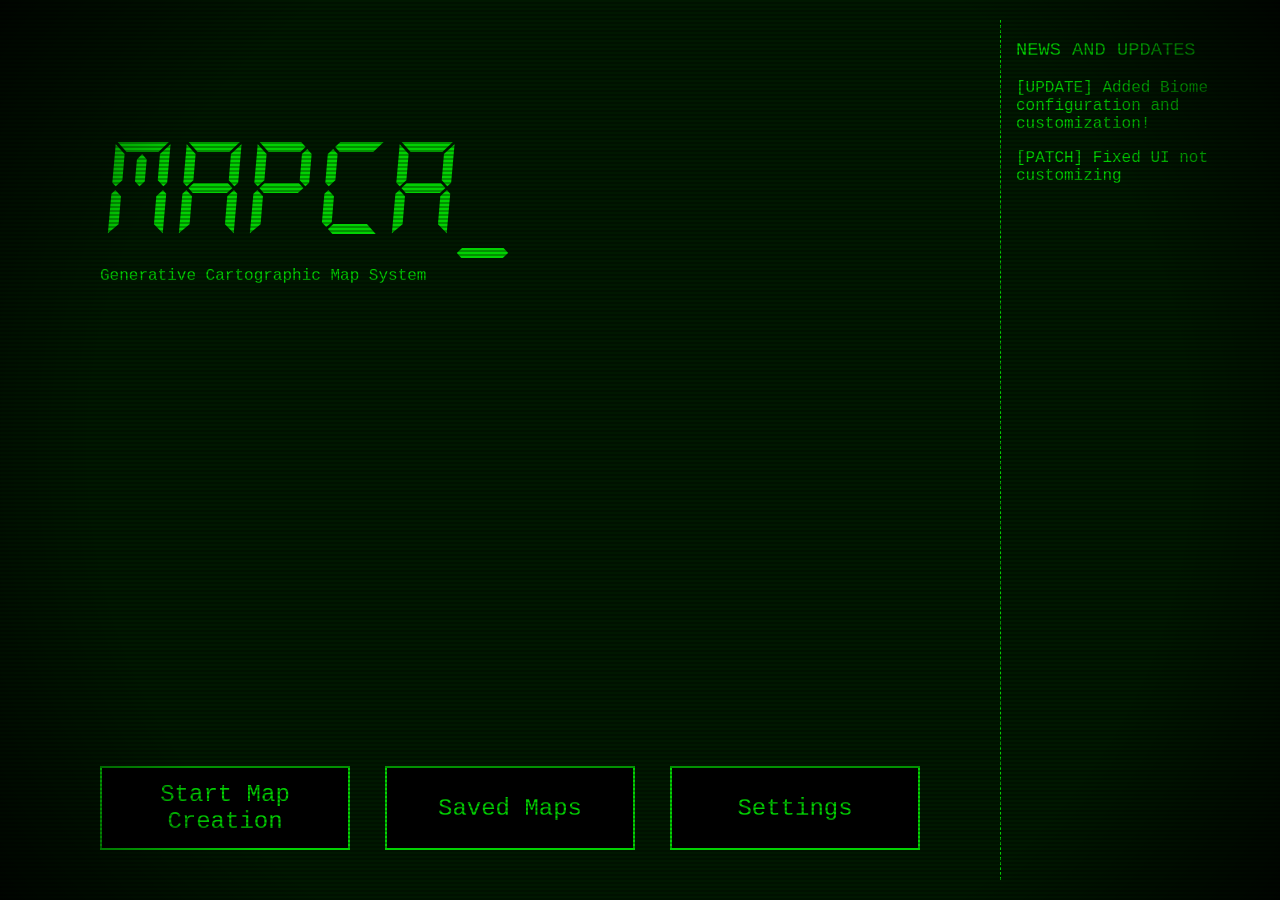
==== index.html @ b2b21452 "Another Test  - Changed index.html to the root folder" ====
<!DOCTYPE html>
<html lang="en">
<head>
    <meta charset="UTF-8">
    <meta name="viewport" content="width=device-width, initial-scale=1.0">
    <title>MAPCA</title>
    <link rel="stylesheet" href="/style/menu.css">
</head>
<body>
    <div id="logo">
        <h1 class="title">MAPCA<span class="underline">_</span></h1>
        <h4 class="subtitle">Generative Cartographic Map System</h4>
        
    </div>
    <nav>
        <div id="buttons">
            <a href="./html/createmp.html"class="genMapButton">Start Map Creation</a>
            <a href="./html/svmap.html"class="savedMapsButton">Saved Maps</a>
            <a href="./html/websettings.html"class="webSettings">Settings</a>
        </div>
    </nav>
    <div id="news-updates">
        <h3>NEWS AND UPDATES</h3>
        <p>[UPDATE] Added Biome configuration and customization!</p>
        <p>[PATCH] Fixed UI not customizing</p>
    </div>
    <div class="crt-overlay"></div>

</body>
</html>
---- style/menu.css ----
:root {
    --green-text: rgb(2, 209, 2);
    --bg: rgb(0, 24, 0);
}

* {
    font-family: 'Courier New', Courier, monospace;
    color: var(--green-text);
    font-weight: 500;
}

/*Custom Font*/
@font-face {
    font-family: digitalClock;
    src: url('../font/DS-DIGII.TTF');
}

/*Logo and Title*/
#logo h1.title {
    font-family: digitalClock;
    font-size: 9rem;
    margin-bottom: -15px
}

#logo span.underline {
    display: inline-block;
    animation: blink_underline 1s step-end infinite;
    font-family: digitalClock;
    margin-top: 0px
}

#logo {
    grid-area: header;
    align-self: center;
    margin-left: 80px;
}

body {
    background-color: var(--bg);
    margin: 0;
    height: 100vh;
    padding: 20px;
    box-sizing: border-box;
    display: grid;
    grid-template-columns: repeat(2, 160px) 1fr 260px;
    grid-template-rows: auto auto 1fr auto;
    grid-template-areas:
        "header   header   header sidebar"
        "header   header   header sidebar"
        ".        .        . sidebar"
        "navbar   navbar   navbar sidebar";
}

nav {
    grid-area: navbar;
    align-self: end;
    width: 100%;
}

#news-updates {
    grid-area: sidebar;
    border-left: 1px dashed var(--green-text);
    padding-left: 15px;
    height: 100%;
    background-color: var(--bg);
}

/*Buttons*/
#buttons {
    display: flex;
    gap: 35px;
    font-size: x-large;
    margin-bottom: 30px;
    margin-left: 80px;
    margin-right: 80px;
}

button,
a {
    display: flex;
    justify-content: center;
    align-items: center;
    background-color: black;
    border: 2px solid;
    border-color: var(--green-text);
    width: 300px;
    height: 80px;
    text-align: center;
    text-decoration: none;
}

button:hover,
a:hover {
    scale: 1.05;
    color: black;
    background-color: var(--green-text);
    border-color: black;
    animation: border 1s step-end infinite;
}

/*Animation for the _*/
@keyframes blink_underline {

    0%,
    100% {
        opacity: 1;
    }

    50% {
        opacity: 0;
    }
}

@keyframes border {

    0%,
    100% {
        border-color: var(--green-text);
    }

    50% {
        border-color: black;
    }
}

.crt-overlay {
    position: absolute;
    top: 0;
    left: 0;
    width: 100%;
    height: 100%;
    z-index: 9999;
    pointer-events: none;
    background:
        linear-gradient(rgba(18, 16, 16, 0) 50%, rgba(0, 0, 0, 0.3) 50%),
        radial-gradient(circle, rgba(0, 0, 0, 0) 70%, rgba(0, 0, 0, 0.8) 100%);
    background-size: 100% 4px, 100% 100%;
    animation: crt-flicker 0.15s infinite alternate;
}

/*Animation for the tv screen effect*/
@keyframes crt-flicker {
    0% {
        opacity: 0.94;
    }

    100% {
        opacity: 1;
    }
}
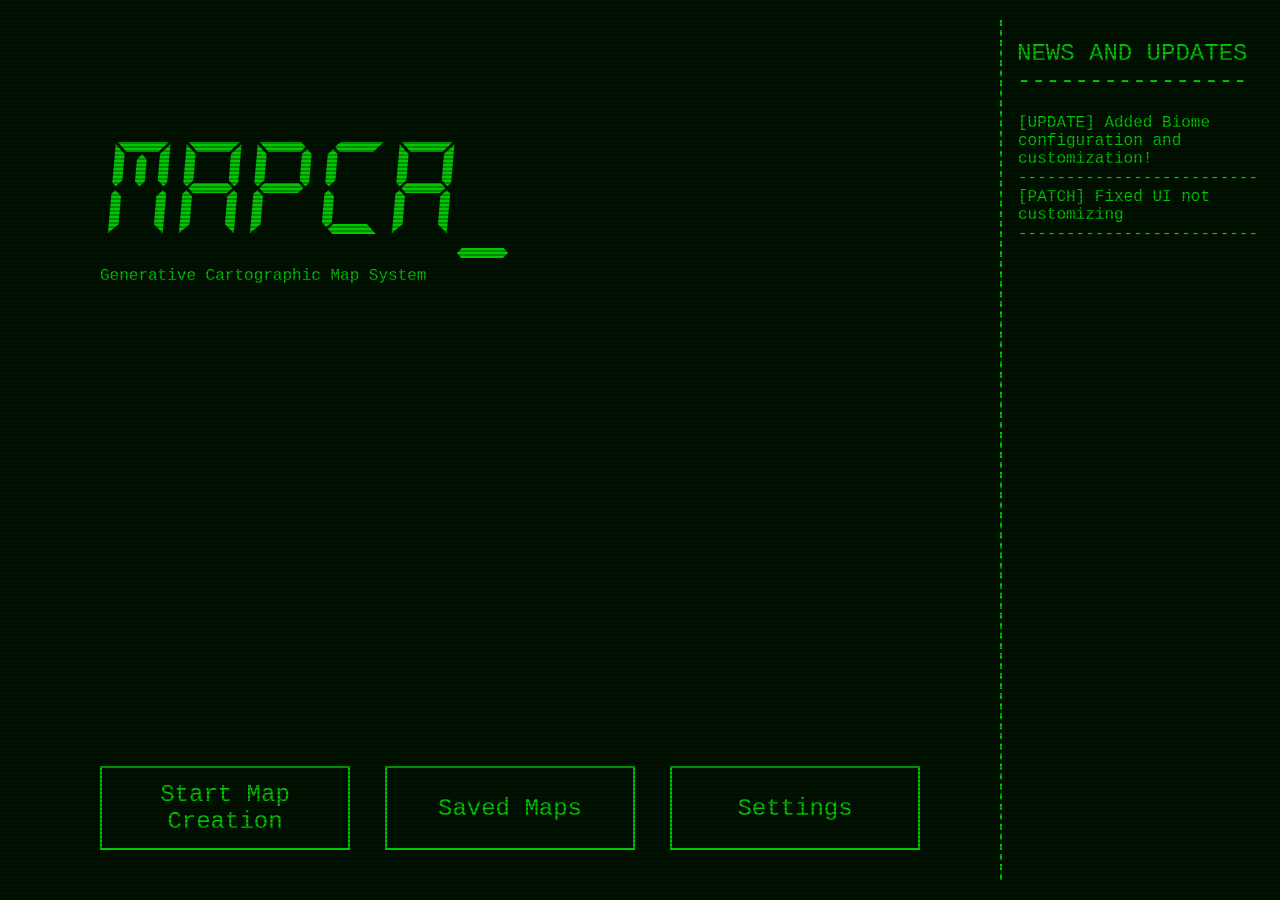
==== commit 92f7102a: "Minor updates to the Interface  - Added a space between the News and Updates  - Overhauled the backg" ====
--- a/index.html
+++ b/index.html
@@ -4,7 +4,7 @@
     <meta charset="UTF-8">
     <meta name="viewport" content="width=device-width, initial-scale=1.0">
     <title>MAPCA</title>
-    <link rel="stylesheet" href="/style/menu.css">
+    <link rel="stylesheet" href="./style/menu.css">
 </head>
 <body>
     <div id="logo">
@@ -20,9 +20,11 @@
         </div>
     </nav>
     <div id="news-updates">
-        <h3>NEWS AND UPDATES</h3>
+        <h2>NEWS AND UPDATES<br>----------------</h2>
         <p>[UPDATE] Added Biome configuration and customization!</p>
+        <p>-------------------------</p>
         <p>[PATCH] Fixed UI not customizing</p>
+        <p>-------------------------</p>
     </div>
     <div class="crt-overlay"></div>
 
--- a/style/menu.css
+++ b/style/menu.css
@@ -1,6 +1,6 @@
 :root {
-    --green-text: rgb(2, 209, 2);
-    --bg: rgb(0, 24, 0);
+    --green-text: rgb(2, 200, 2);
+    --bg: rgb(0, 18, 0);
 }
 
 * {
@@ -57,12 +57,16 @@
     width: 100%;
 }
 
-#news-updates {
+#news-updates {   
     grid-area: sidebar;
-    border-left: 1px dashed var(--green-text);
+    border-left: 2px dashed var(--green-text);
     padding-left: 15px;
     height: 100%;
     background-color: var(--bg);
+}
+
+#news-updates p{
+    margin: 1px;
 }
 
 /*Buttons*/
@@ -80,7 +84,6 @@
     display: flex;
     justify-content: center;
     align-items: center;
-    background-color: black;
     border: 2px solid;
     border-color: var(--green-text);
     width: 300px;
@@ -133,7 +136,7 @@
     pointer-events: none;
     background:
         linear-gradient(rgba(18, 16, 16, 0) 50%, rgba(0, 0, 0, 0.3) 50%),
-        radial-gradient(circle, rgba(0, 0, 0, 0) 70%, rgba(0, 0, 0, 0.8) 100%);
+        radial-gradient(circle, rgba(0, 0, 0, 0) 100%, rgba(0, 0, 0, 0.8) 100%);    
     background-size: 100% 4px, 100% 100%;
     animation: crt-flicker 0.15s infinite alternate;
 }
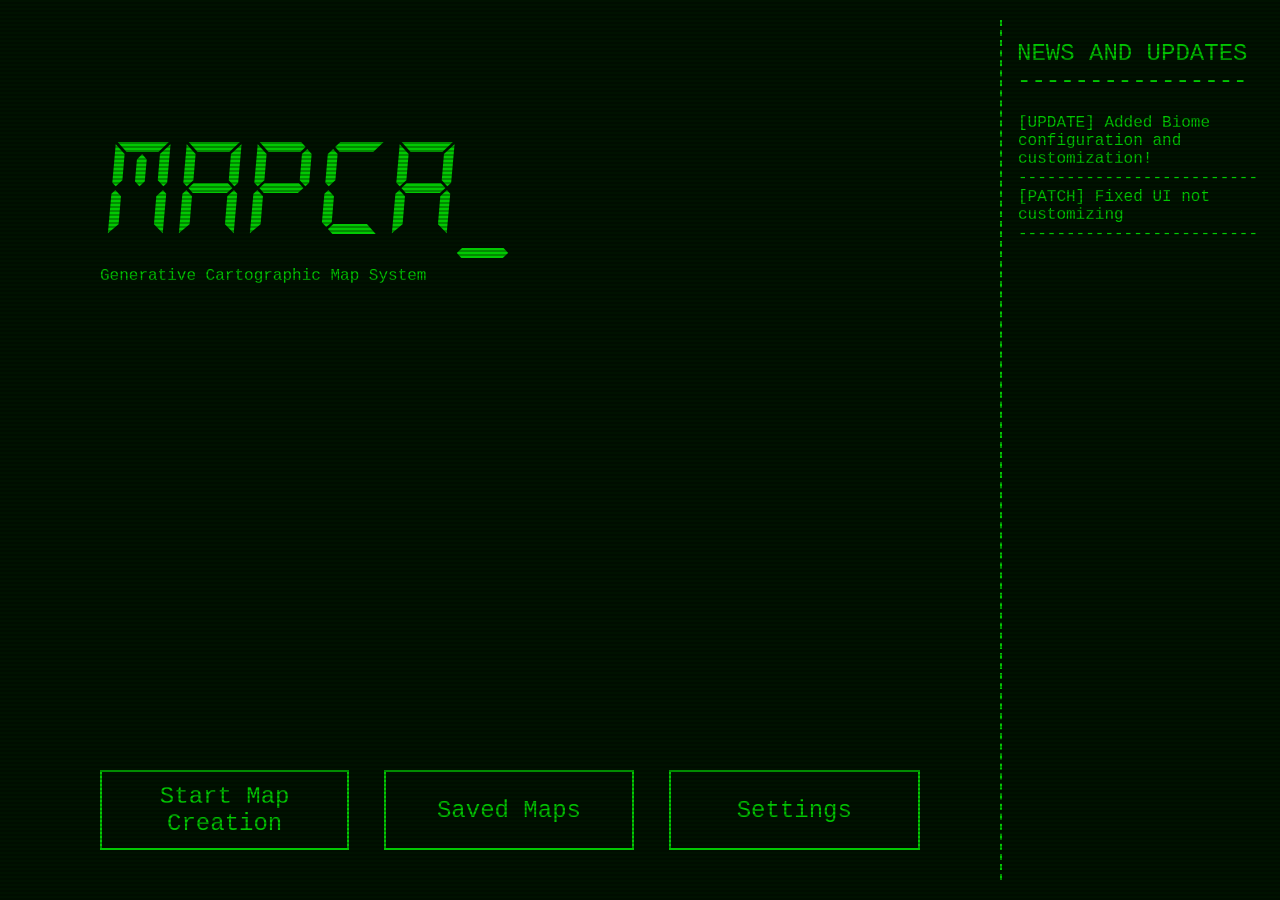
==== commit 12b89b2a: "Added a side settings panel - Removed the old "websettings" page and CSS - Removed the file "all.css" ====
--- a/index.html
+++ b/index.html
@@ -1,24 +1,30 @@
 <!DOCTYPE html>
 <html lang="en">
+
 <head>
     <meta charset="UTF-8">
     <meta name="viewport" content="width=device-width, initial-scale=1.0">
     <title>MAPCA</title>
     <link rel="stylesheet" href="./style/menu.css">
 </head>
+
 <body>
+    <!-- Logo and Title Section -->
     <div id="logo">
         <h1 class="title">MAPCA<span class="underline">_</span></h1>
         <h4 class="subtitle">Generative Cartographic Map System</h4>
-        
     </div>
+
+    <!-- Navigation Menu -->
     <nav>
         <div id="buttons">
-            <a href="./html/createmp.html"class="genMapButton">Start Map Creation</a>
-            <a href="./html/svmap.html"class="savedMapsButton">Saved Maps</a>
-            <a href="./html/websettings.html"class="webSettings">Settings</a>
+            <a href="./html/createmp.html" class="genMapButton">Start Map Creation</a>
+            <a href="./html/svmap.html" class="savedMapsButton">Saved Maps</a>
+            <button id="open-settings" class="webSettings">Settings</button>
         </div>
     </nav>
+
+    <!-- News and Updates Sidebar -->
     <div id="news-updates">
         <h2>NEWS AND UPDATES<br>----------------</h2>
         <p>[UPDATE] Added Biome configuration and customization!</p>
@@ -26,7 +32,91 @@
         <p>[PATCH] Fixed UI not customizing</p>
         <p>-------------------------</p>
     </div>
+
+    <!-- Settings Slide-out Panel -->
+    <div id="settings-panel">
+        <div id="settings-header">
+            <h2>SETTINGS</h2>
+            <button id="close-settings" class="close-btn">X</button>
+        </div>
+        <div id="settingsBoard">
+            <div class="configItem">
+                <label>Color Presets</label>
+                <div class="preset-buttons">
+                    <button class="preset-btn" data-text="#02c802" data-bg="#001200">Default</button>
+                    <button class="preset-btn" data-text="#ff77aa" data-bg="#1a0011">Pink</button>
+                    <button class="preset-btn" data-text="#00ffff" data-bg="#000d1a">Blue</button>
+                    <button class="preset-btn" data-text="#ffffff" data-bg="#000000">Mono</button>
+                </div>
+            </div>
+            <div class="configItem">
+                <label for="mainColorInput">Main Color</label>
+                <input type="color" id="mainColorInput" value="#02c802">
+            </div>
+            <div class="configItem">
+                <label for="bgColorInput">Background Color</label>
+                <input type="color" id="bgColorInput" value="#001200">
+            </div>
+        </div>
+        <div class="footerButtons">
+            <button id="save-settings" style="width: 100%; height: 50px;">Save</button>
+        </div>
+    </div>
+
+    <!-- CRT Screen Overlay Effect -->
     <div class="crt-overlay"></div>
 
+    <script>
+        const openBtn = document.getElementById('open-settings');
+        const closeBtn = document.getElementById('close-settings');
+        const settingsPanel = document.getElementById('settings-panel');
+        const newsUpdates = document.getElementById('news-updates');
+        const mainColorInput = document.getElementById('mainColorInput');
+        const bgColorInput = document.getElementById('bgColorInput');
+        const saveBtn = document.getElementById('save-settings');
+        const presetBtns = document.querySelectorAll('.preset-btn');
+
+        openBtn.addEventListener('click', () => {
+            newsUpdates.classList.add('slide-out');
+            setTimeout(() => {
+                settingsPanel.classList.add('active');
+            }, 250);
+        });
+
+        const closeSettings = () => {
+            settingsPanel.classList.remove('active');
+            setTimeout(() => {
+                newsUpdates.classList.remove('slide-out');
+            }, 250);
+        };
+
+        closeBtn.addEventListener('click', closeSettings);
+        saveBtn.addEventListener('click', closeSettings);
+
+        // Apply color themes via preset buttons
+        presetBtns.forEach(btn => {
+            btn.addEventListener('click', () => {
+                const txtColor = btn.getAttribute('data-text');
+                const bgColor = btn.getAttribute('data-bg');
+
+                document.documentElement.style.setProperty('--text', txtColor);
+                document.documentElement.style.setProperty('--bg', bgColor);
+
+                mainColorInput.value = txtColor;
+                bgColorInput.value = bgColor;
+            });
+        });
+
+        // Real-time main text color change
+        mainColorInput.addEventListener('input', (e) => {
+            document.documentElement.style.setProperty('--text', e.target.value);
+        });
+
+        // Real-time background color change
+        bgColorInput.addEventListener('input', (e) => {
+            document.documentElement.style.setProperty('--bg', e.target.value);
+        });
+    </script>
 </body>
+
 </html>
--- a/style/menu.css
+++ b/style/menu.css
@@ -1,11 +1,11 @@
 :root {
-    --green-text: rgb(2, 200, 2);
+    --text: rgb(2, 200, 2);
     --bg: rgb(0, 18, 0);
 }
 
 * {
     font-family: 'Courier New', Courier, monospace;
-    color: var(--green-text);
+    color: var(--text);
     font-weight: 500;
 }
 
@@ -37,6 +37,7 @@
 
 body {
     background-color: var(--bg);
+    overflow-x: hidden;
     margin: 0;
     height: 100vh;
     padding: 20px;
@@ -57,15 +58,21 @@
     width: 100%;
 }
 
-#news-updates {   
+#news-updates {
     grid-area: sidebar;
-    border-left: 2px dashed var(--green-text);
+    border-left: 2px dashed var(--text);
     padding-left: 15px;
     height: 100%;
     background-color: var(--bg);
-}
-
-#news-updates p{
+    transform: translateX(0);
+    transition: transform 0.3s ease-in-out;
+}
+
+#news-updates.slide-out {
+    transform: translateX(100%);
+}
+
+#news-updates p {
     margin: 1px;
 }
 
@@ -85,19 +92,29 @@
     justify-content: center;
     align-items: center;
     border: 2px solid;
-    border-color: var(--green-text);
+    border-color: var(--text);
     width: 300px;
     height: 80px;
     text-align: center;
     text-decoration: none;
+    background: transparent;
+    box-sizing: border-box;
+    font-size: x-large;
+}
+
+button,
+.preset-btn,
+.close-btn {
+    background: transparent;
 }
 
 button:hover,
 a:hover {
     scale: 1.05;
-    color: black;
-    background-color: var(--green-text);
-    border-color: black;
+    color: var(--bg);
+    cursor: pointer;
+    background-color: var(--text);
+    border-color: transparent;
     animation: border 1s step-end infinite;
 }
 
@@ -118,11 +135,11 @@
 
     0%,
     100% {
-        border-color: var(--green-text);
+        border-color: var(--text);
     }
 
     50% {
-        border-color: black;
+        border-color: var(--bg);
     }
 }
 
@@ -134,9 +151,7 @@
     height: 100%;
     z-index: 9999;
     pointer-events: none;
-    background:
-        linear-gradient(rgba(18, 16, 16, 0) 50%, rgba(0, 0, 0, 0.3) 50%),
-        radial-gradient(circle, rgba(0, 0, 0, 0) 100%, rgba(0, 0, 0, 0.8) 100%);    
+    background: linear-gradient(rgba(18, 16, 16, 0) 50%, rgba(0, 0, 0, 0.3) 50%);
     background-size: 100% 4px, 100% 100%;
     animation: crt-flicker 0.15s infinite alternate;
 }
@@ -150,4 +165,95 @@
     100% {
         opacity: 1;
     }
+}
+
+/* Settings slide-out panel */
+#settings-panel {
+    grid-area: sidebar;
+    border-left: 2px dashed var(--text);
+    padding: 15px;
+    height: 100%;
+    background-color: var(--bg);
+    position: absolute;
+    right: 0;
+    top: 0;
+    width: 260px;
+    box-sizing: border-box;
+    transform: translateX(100%);
+    transition: transform 0.3s ease-in-out;
+    z-index: 100;
+    display: flex;
+    flex-direction: column;
+    justify-content: space-between;
+}
+
+#settings-panel.active {
+    transform: translateX(0);
+}
+
+#settings-header {
+    display: flex;
+    justify-content: space-between;
+    align-items: center;
+    border-bottom: 2px dashed var(--text);
+    padding-bottom: 10px;
+    margin-bottom: 15px;
+}
+
+#settings-header h2 {
+    font-size: 1.5rem;
+    margin: 0;
+}
+
+.close-btn {
+    background: transparent;
+    border: 1px solid var(--text);
+    width: 35px;
+    height: 35px;
+    cursor: pointer;
+    font-size: large;
+    font-weight: bold;
+}
+
+.close-btn:hover {
+    background-color: var(--text);
+    color: black;
+}
+
+.preset-buttons {
+    display: flex;
+    flex-direction: column;
+    gap: 8px;
+    margin-top: 5px;
+    margin-bottom: 5px;
+}
+
+.preset-btn {
+    width: 100%;
+    height: 35px;
+    font-size: medium;
+    cursor: pointer;
+    background: transparent;
+}
+
+#settingsBoard {
+    border: 2px dashed var(--text);
+    padding: 10px;
+    display: flex;
+    flex-direction: column;
+    gap: 12px;
+}
+
+.configItem {
+    display: flex;
+    flex-direction: column;
+    gap: 5px;
+}
+
+.configItem input[type="color"] {
+    width: 100%;
+    height: 35px;
+    background: transparent;
+    border: 1px solid var(--text);
+    cursor: pointer;
 }
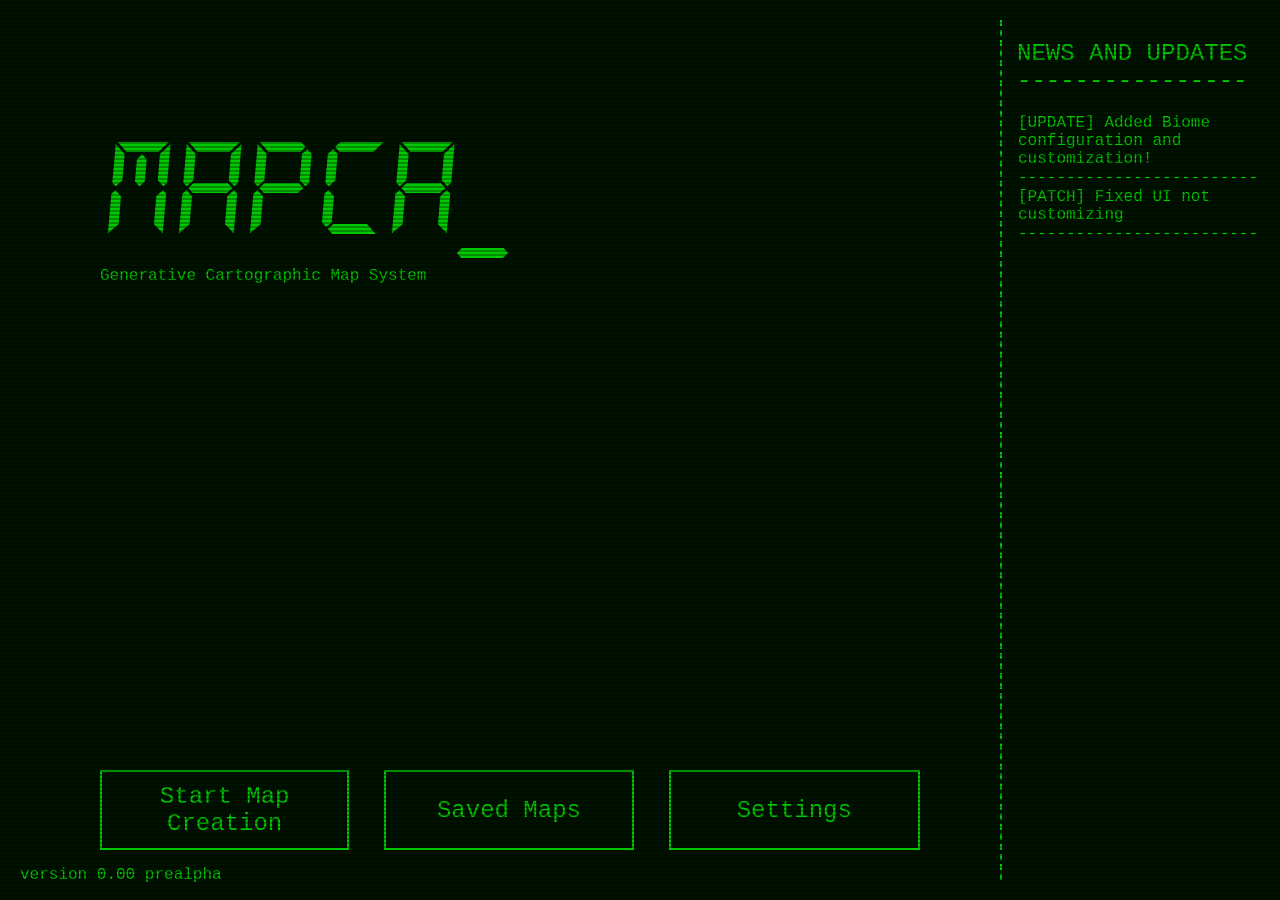
==== commit 9f05bd0f: "Changed some stuff in the HTML and prepared the JS for the code  - Added an version on the footer of" ====
--- a/index.html
+++ b/index.html
@@ -4,7 +4,7 @@
 <head>
     <meta charset="UTF-8">
     <meta name="viewport" content="width=device-width, initial-scale=1.0">
-    <title>MAPCA</title>
+    <title>MAPCA - Menu</title>
     <link rel="stylesheet" href="./style/menu.css">
 </head>
 
@@ -18,7 +18,7 @@
     <!-- Navigation Menu -->
     <nav>
         <div id="buttons">
-            <a href="./html/createmp.html" class="genMapButton">Start Map Creation</a>
+            <a href="./html/rtmap.html" class="genMapButton">Start Map Creation</a>
             <a href="./html/svmap.html" class="savedMapsButton">Saved Maps</a>
             <button id="open-settings" class="webSettings">Settings</button>
         </div>
@@ -43,8 +43,9 @@
             <div class="configItem">
                 <label>Color Presets</label>
                 <div class="preset-buttons">
-                    <button class="preset-btn" data-text="#02c802" data-bg="#001200">Default</button>
+                    <button class="preset-btn" data-text="#02c802" data-bg="#001200">Matrix</button>
                     <button class="preset-btn" data-text="#ff77aa" data-bg="#1a0011">Pink</button>
+                    <button class="preset-btn" data-text="#910091" data-bg="#0E0014">Violet</button>
                     <button class="preset-btn" data-text="#00ffff" data-bg="#000d1a">Blue</button>
                     <button class="preset-btn" data-text="#ffffff" data-bg="#000000">Mono</button>
                 </div>
@@ -67,6 +68,8 @@
     <div class="crt-overlay"></div>
 
     <script>
+
+        /*Settings panel*/
         const openBtn = document.getElementById('open-settings');
         const closeBtn = document.getElementById('close-settings');
         const settingsPanel = document.getElementById('settings-panel');
@@ -80,14 +83,14 @@
             newsUpdates.classList.add('slide-out');
             setTimeout(() => {
                 settingsPanel.classList.add('active');
-            }, 250);
+            }, 0);
         });
 
         const closeSettings = () => {
             settingsPanel.classList.remove('active');
             setTimeout(() => {
                 newsUpdates.classList.remove('slide-out');
-            }, 250);
+            }, 0);
         };
 
         closeBtn.addEventListener('click', closeSettings);
@@ -117,6 +120,11 @@
             document.documentElement.style.setProperty('--bg', e.target.value);
         });
     </script>
+
+    <!--version-->
+    <footer>
+        <p class="version">version 0.00 prealpha</p>
+    </footer>
 </body>
 
 </html>
--- a/style/menu.css
+++ b/style/menu.css
@@ -58,6 +58,7 @@
     width: 100%;
 }
 
+/*News and Updates*/
 #news-updates {
     grid-area: sidebar;
     border-left: 2px dashed var(--text);
@@ -65,7 +66,6 @@
     height: 100%;
     background-color: var(--bg);
     transform: translateX(0);
-    transition: transform 0.3s ease-in-out;
 }
 
 #news-updates.slide-out {
@@ -143,6 +143,7 @@
     }
 }
 
+/*CRT overlay*/
 .crt-overlay {
     position: absolute;
     top: 0;
@@ -180,7 +181,6 @@
     width: 260px;
     box-sizing: border-box;
     transform: translateX(100%);
-    transition: transform 0.3s ease-in-out;
     z-index: 100;
     display: flex;
     flex-direction: column;
@@ -256,4 +256,10 @@
     background: transparent;
     border: 1px solid var(--text);
     cursor: pointer;
+}
+
+/*version*/
+footer {
+    position: absolute;
+    bottom: 0px;
 }
